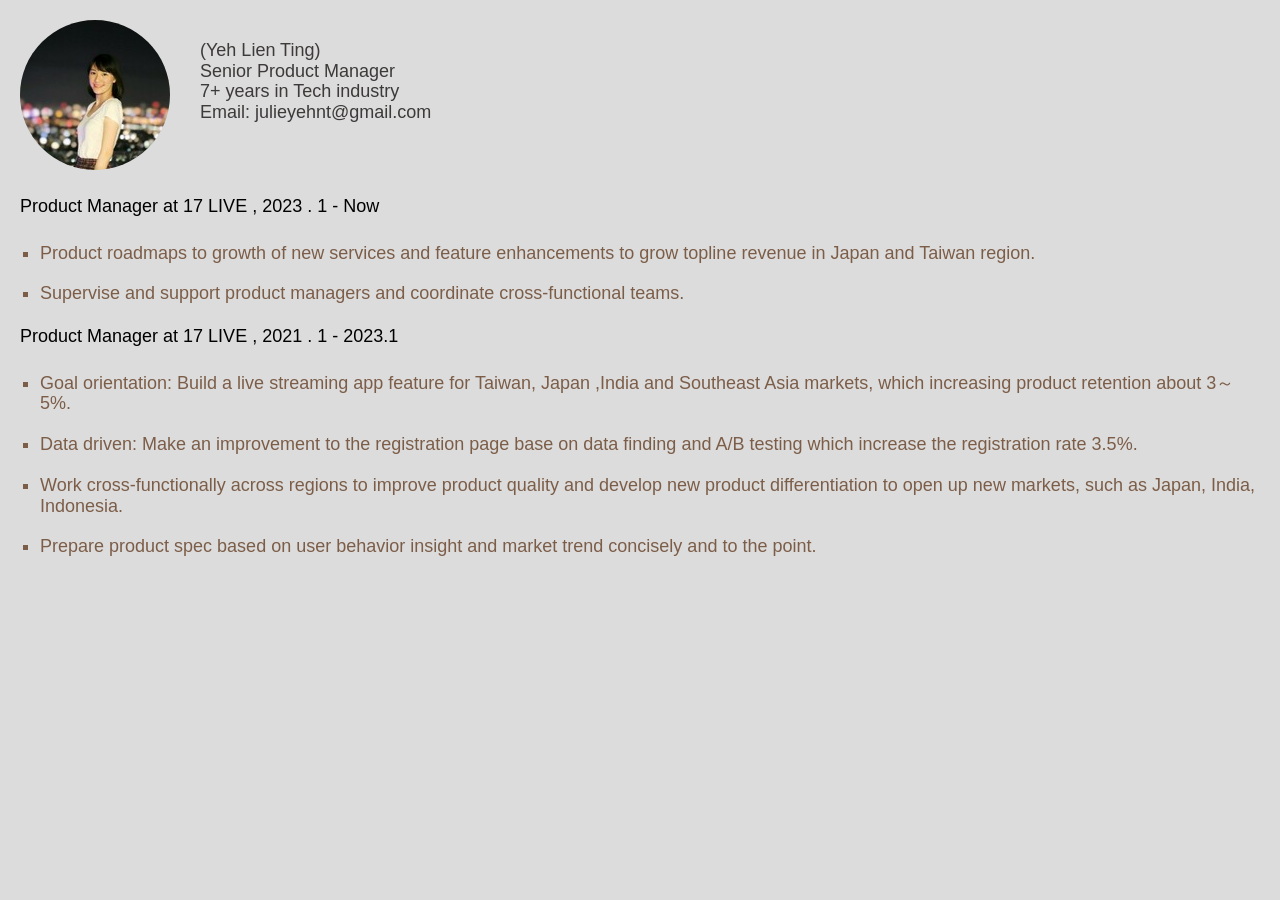
==== index.html @ 070679e4 "initial commit" ====
<!DOCTYPE html>
<html lang="zh-Hant-TW">

<head>
  <meta charset="UTF-8">
  <meta name="viewport" content="width=device-width,initial-scale=1">
  <link rel="stylesheet" href="css/reset.css">
  <link rel="stylesheet" href="css/style.css">
</head>

<body>
  <div class="div1">
    <section>
      <nav class="categorya">
      <img src="julie photo.png" alt="茱莉的大頭照">
      </nav>
    </section>
    <section>
      <head>
      <nav class="categoryb">
        (Yeh Lien Ting)<br>
        Senior Product Manager<br>
        7+ years in Tech industry<br>
        Email: julieyehnt@gmail.com<br>
      </nav>
      </head>
    </section>
  </div>

  <div class="div2">
    <main>
      <p>
      <h1>Product Manager at 17 LIVE , 2023 . 1 - Now </h1>
      <nav class="categoryc">
        <ul>
          <li> Product roadmaps to growth of new services and feature enhancements to grow topline revenue in Japan and
            Taiwan region.</li>
          <li> Supervise and support product managers and coordinate cross-functional teams.</li>
        </ul>
      </nav>
      </p>
      <p>
      <h1>Product Manager at 17 LIVE , 2021 . 1 - 2023.1 </h1>
      <nav class="categoryd">
        <ul>
          <li>Goal orientation: Build a live streaming app feature for Taiwan, Japan ,India and Southeast Asia markets,
            which
            increasing product retention about 3～5%.</li>
          <li>Data driven: Make an improvement to the registration page base on data finding and A/B testing which
            increase
            the registration rate 3.5%.</li>
          <li>Work cross-functionally across regions to improve product quality and develop new product differentiation
            to open up new markets, such as Japan, India, Indonesia.</li>
          <li>Prepare product spec based on user behavior insight and market trend concisely and to the point.</li>
        </ul>
      </nav>
      </p>
    </main>
  </div>
</body>

</html>
---- css/style.css ----
@charset "UTF-8";

body {
  background-color: gainsboro;
  font-family: Verdana, sans-serif;
}

div {
  width: 1240px;
  margin: 0 px auto;
  display: flex;
  font-size: 18px;
  margin-right: auto;
  margin-left: auto;
  /* background-color: rgb(36, 218, 143); */
}


img {
  border-radius: 50%;
  margin-right: auto;
  margin-left: auto;
}

head {
  width: 1240px;
  margin: 10 px auto;
  display: flex;
  font-size: 18px;
  padding: 10px 0;
  margin-left: 10px;
  padding-left: 10px;
}

h1 {
  font-size: 18px;
  padding: 6px 0;
  width: 1000px;
}


.categoryb {
  list-style-type: square;
  color: #292725e4;
  margin-top: 20px;
  margin-left: 20px;
  padding-left: 10px;
}

main {
  margin-top: 20px;
}

.categoryc ul li {
  list-style-type: square;
  color: #7c5d48;
  margin: 20px 0 16px 20px;
}

.categoryd ul li {
  list-style-type: square;
  color: #7c5d48;
  margin: 20px 0 16px 20px;
}


@media screen and (max-width:640px) {
  .div1{
    display: block;
    padding: 0 20px;
  }

  .div2{
    display: block;
    padding: 0 20px;
    width: 100%;
  }
}
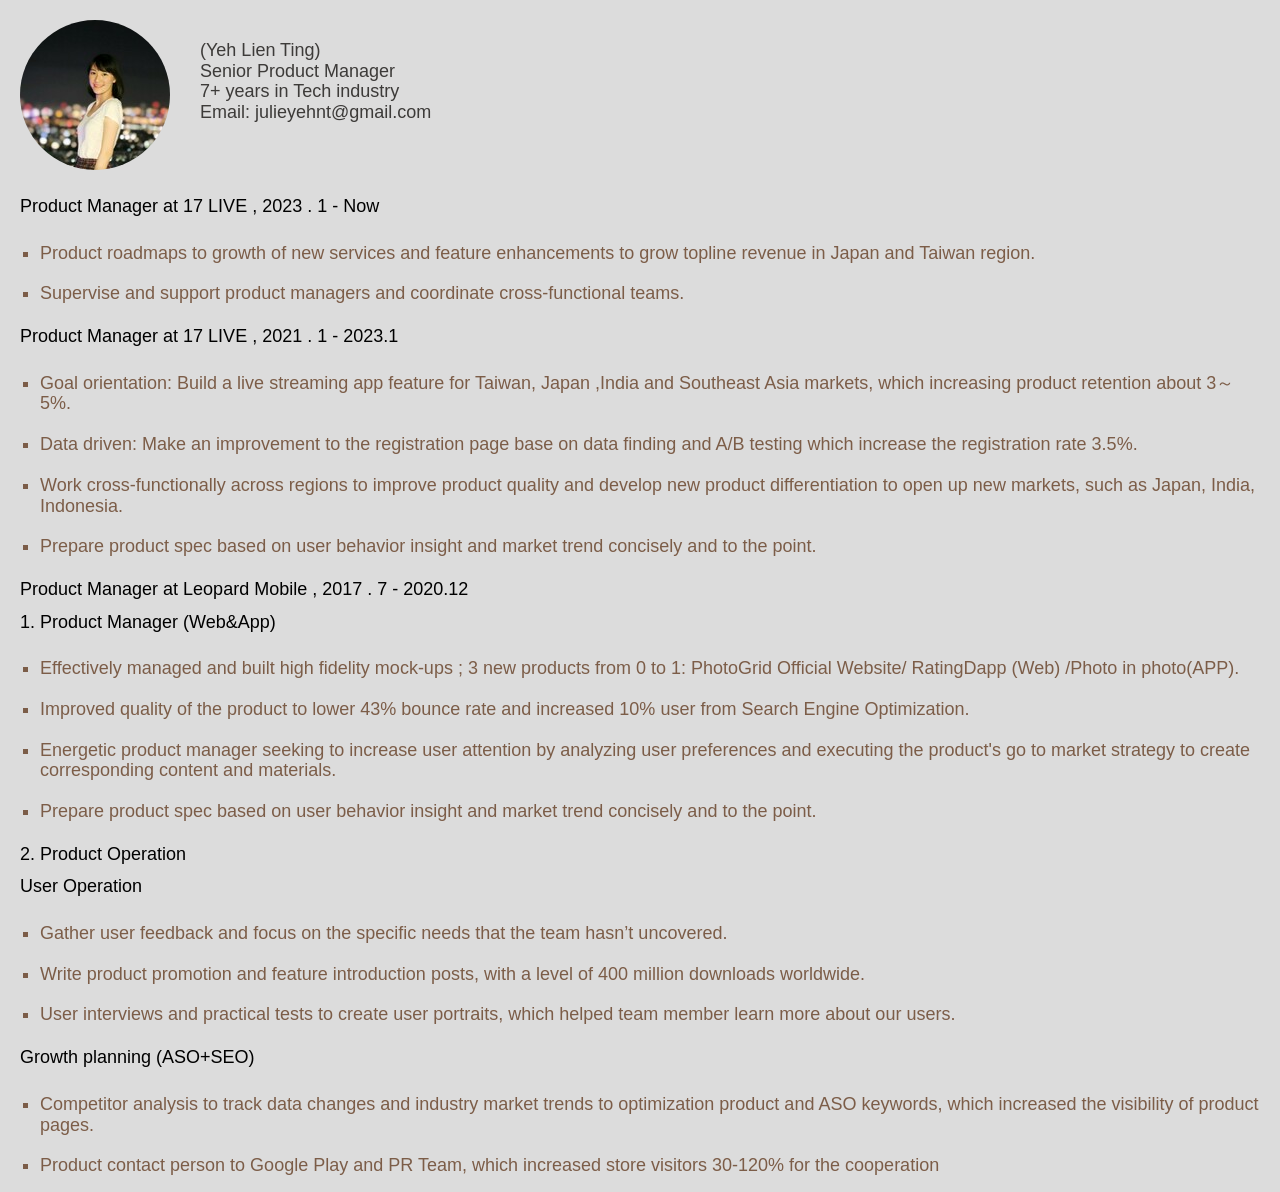
==== commit c4afbcae: "Add full content" ====
--- a/index.html
+++ b/index.html
@@ -12,17 +12,18 @@
   <div class="div1">
     <section>
       <nav class="categorya">
-      <img src="julie photo.png" alt="茱莉的大頭照">
+        <img src="julie photo.png" alt="茱莉的大頭照">
       </nav>
     </section>
     <section>
+
       <head>
-      <nav class="categoryb">
-        (Yeh Lien Ting)<br>
-        Senior Product Manager<br>
-        7+ years in Tech industry<br>
-        Email: julieyehnt@gmail.com<br>
-      </nav>
+        <nav class="categoryb">
+          (Yeh Lien Ting)<br>
+          Senior Product Manager<br>
+          7+ years in Tech industry<br>
+          Email: julieyehnt@gmail.com<br>
+        </nav>
       </head>
     </section>
   </div>
@@ -55,6 +56,37 @@
         </ul>
       </nav>
       </p>
+      <p>
+      <h1>Product Manager at Leopard Mobile , 2017 . 7 - 2020.12 </h1>
+      <nav class="categorye">
+        <h2>1. Product Manager (Web&App)</h2>
+        <ul>
+          <li>Effectively managed and built high fidelity mock-ups ; 3 new products from 0 to 1: PhotoGrid Official
+            Website/ RatingDapp (Web) /Photo in photo(APP).</li>
+          <li>Improved quality of the product to lower 43% bounce rate and increased 10% user from Search Engine
+            Optimization.</li>
+          <li>Energetic product manager seeking to increase user attention by analyzing user preferences and executing
+            the product's go to market strategy to create corresponding content and materials.</li>
+          <li>Prepare product spec based on user behavior insight and market trend concisely and to the point.</li>
+        </ul>
+        <h2>2. Product Operation </h2>
+        <h3> User Operation </h3>
+        <ul>
+          <li>Gather user feedback and focus on the specific needs that the team hasn’t uncovered.</li>
+          <li>Write product promotion and feature introduction posts, with a level of 400 million downloads worldwide.
+          </li>
+          <li>User interviews and practical tests to create user portraits, which helped team member learn more about
+            our users. </li>
+        </ul>
+        <h3> Growth planning (ASO+SEO) </h3>
+        <ul>
+          <li>Competitor analysis to track data changes and industry market trends to optimization product and ASO
+            keywords, which increased the visibility of product pages.</li>
+          <li>Product contact person to Google Play and PR Team, which increased store visitors 30-120% for the
+            cooperation</li>
+        </ul>
+      </nav>
+      </p>
     </main>
   </div>
 </body>
--- a/css/style.css
+++ b/css/style.css
@@ -3,6 +3,9 @@
 body {
   background-color: gainsboro;
   font-family: Verdana, sans-serif;
+  max-width: 100%;
+  width: 100vw;
+  padding: 0 20px;
 }
 
 div {
@@ -23,7 +26,6 @@
 }
 
 head {
-  width: 1240px;
   margin: 10 px auto;
   display: flex;
   font-size: 18px;
@@ -35,10 +37,15 @@
 h1 {
   font-size: 18px;
   padding: 6px 0;
-  width: 1000px;
 }
-
-
+h2 {
+  font-size: 18px;
+  padding: 6px 0;
+}
+h3 {
+  font-size: 18px;
+  padding: 6px 0;
+}
 .categoryb {
   list-style-type: square;
   color: #292725e4;
@@ -62,17 +69,23 @@
   color: #7c5d48;
   margin: 20px 0 16px 20px;
 }
-
+.categorye ul li {
+  list-style-type: square;
+  color: #7c5d48;
+  margin: 20px 0 16px 20px;
+}
 
 @media screen and (max-width:640px) {
-  .div1{
+  .div1 {
     display: block;
     padding: 0 20px;
+    max-width: 100%;
+    text-align: center;
   }
 
-  .div2{
+  .div2 {
     display: block;
     padding: 0 20px;
-    width: 100%;
+    max-width: 100%;
   }
 }
